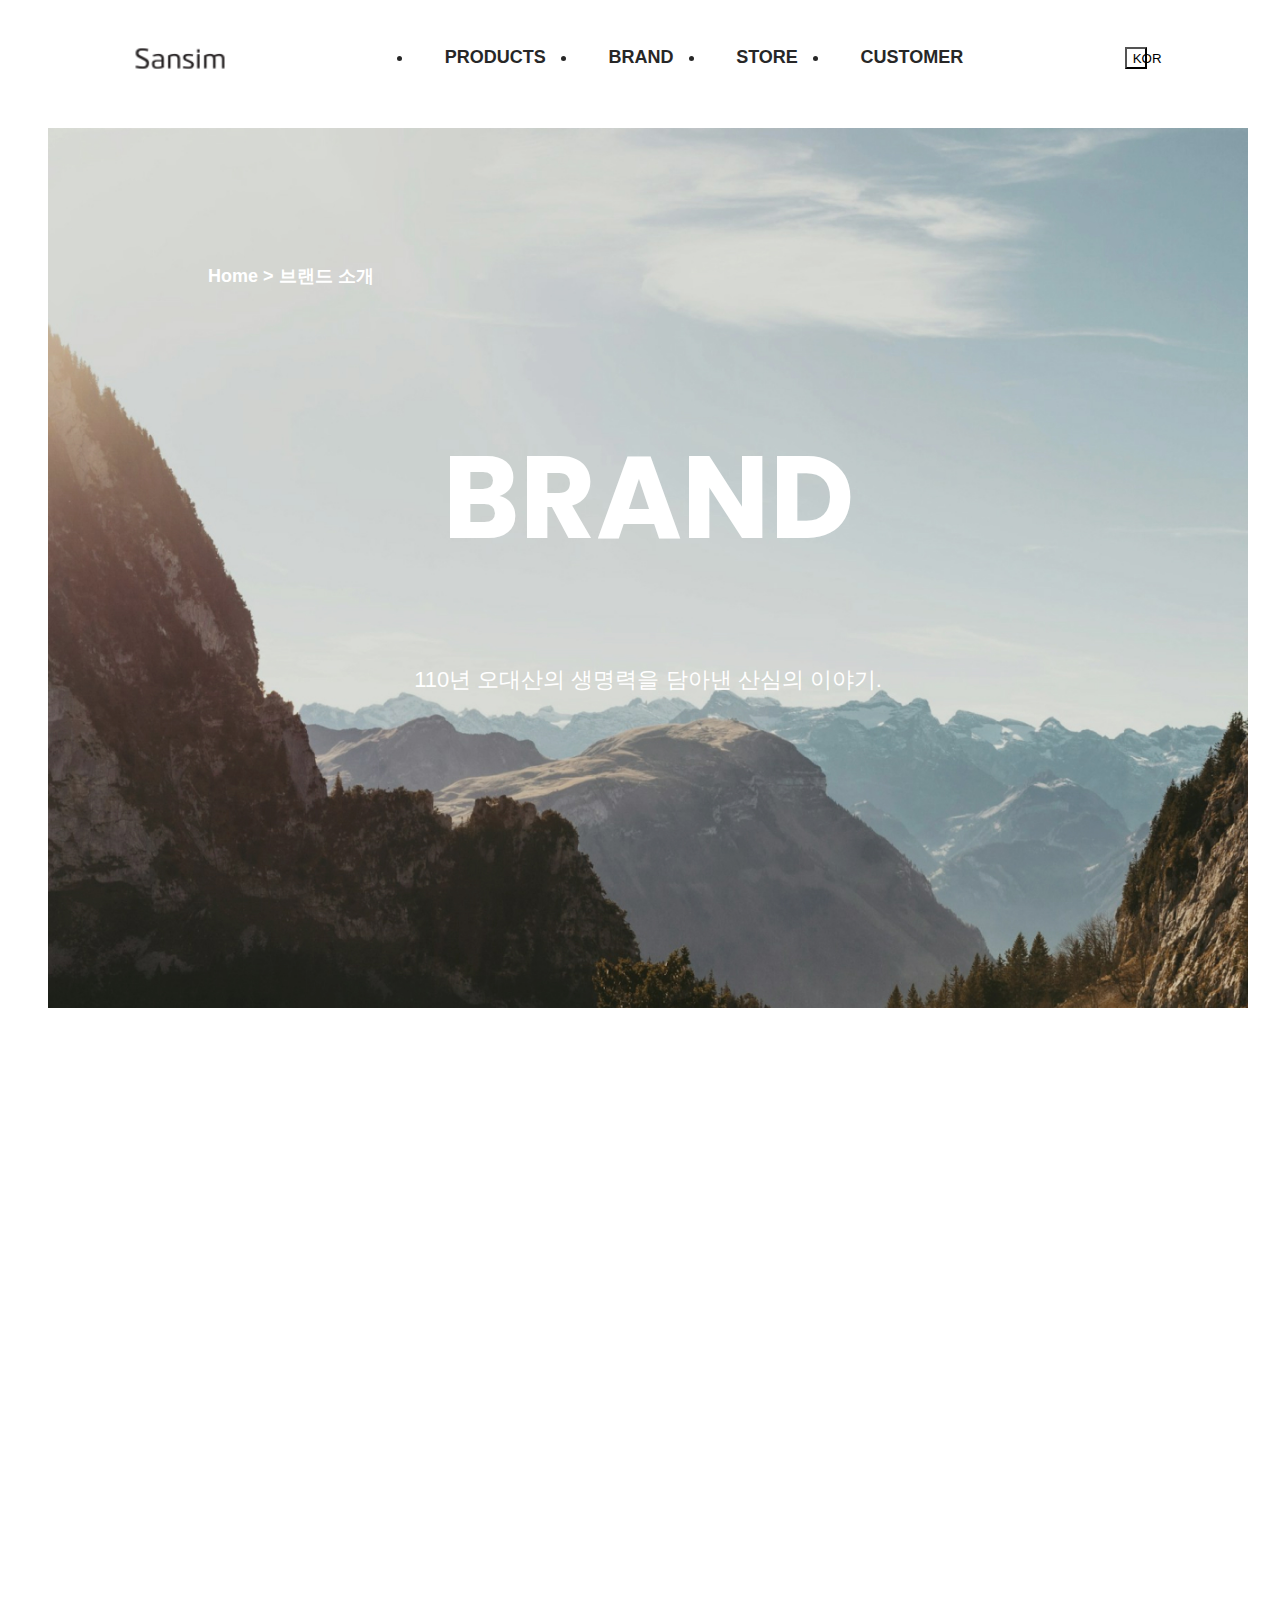
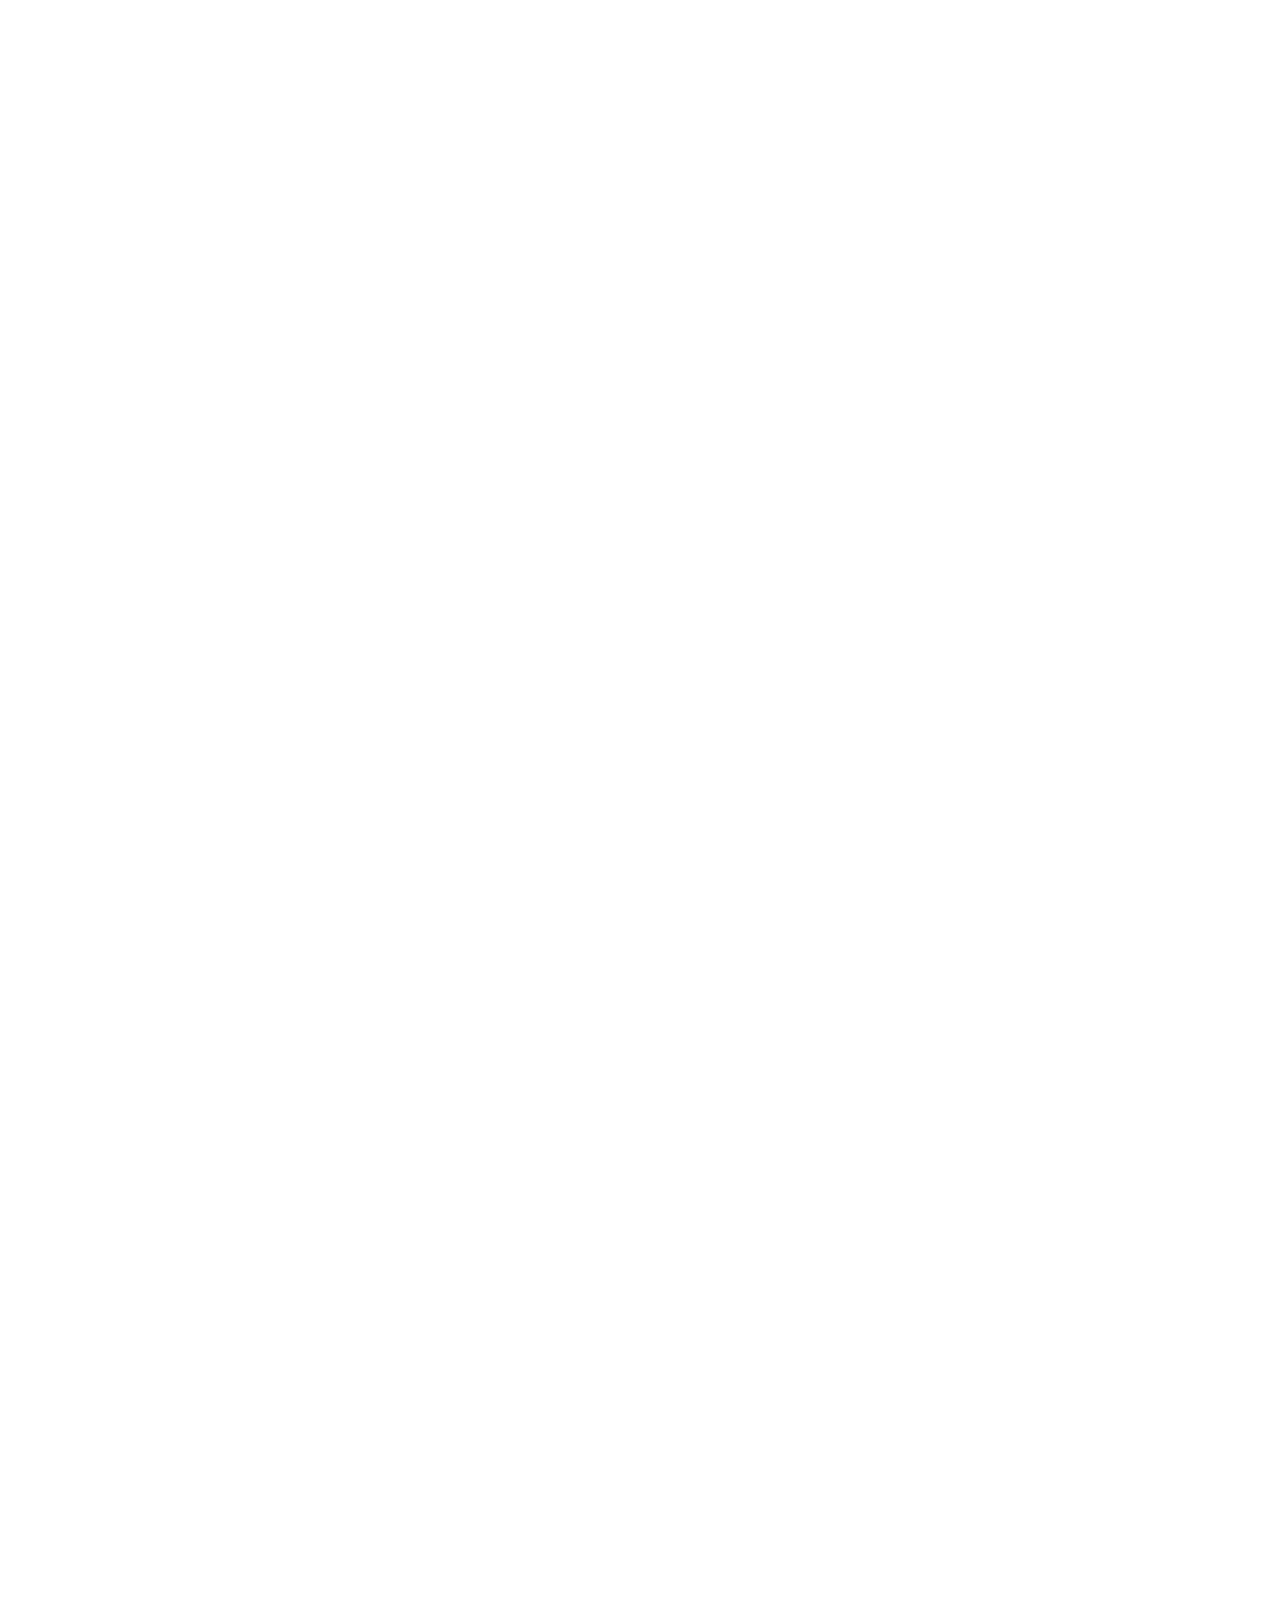
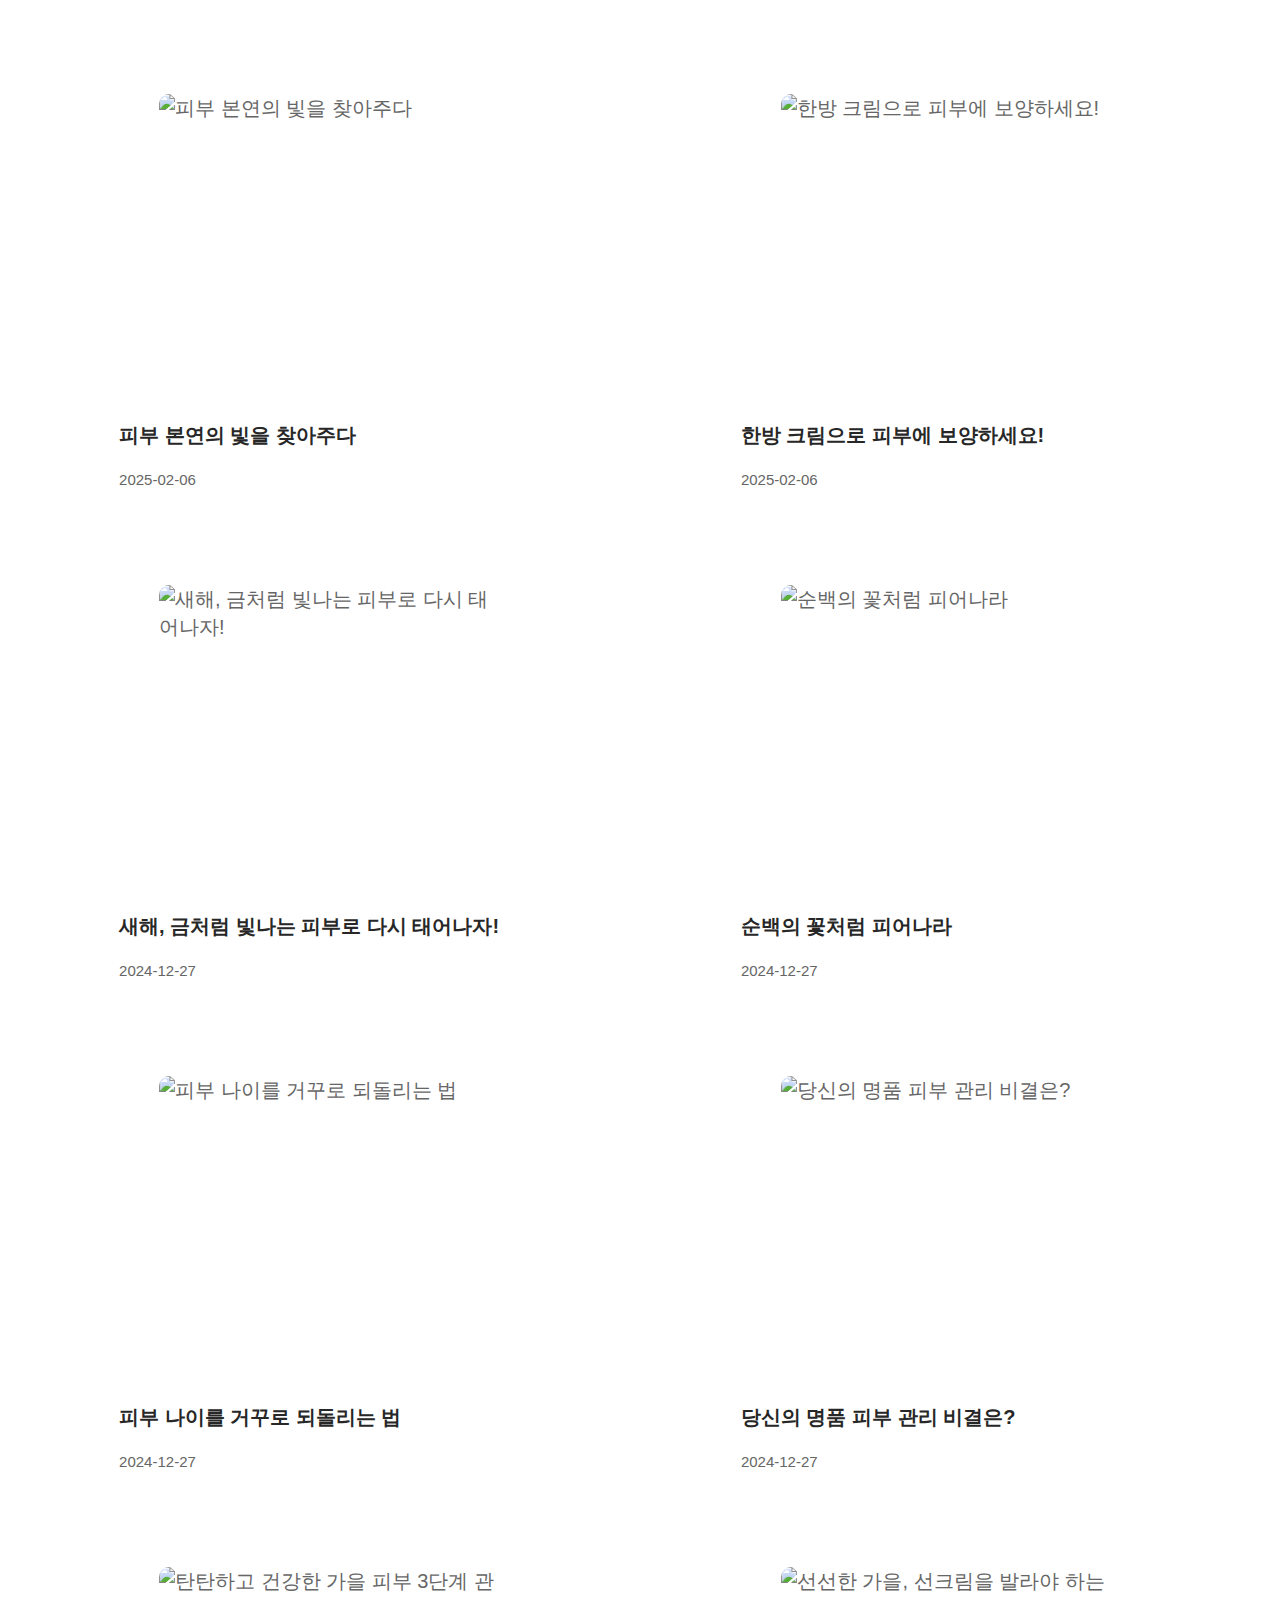
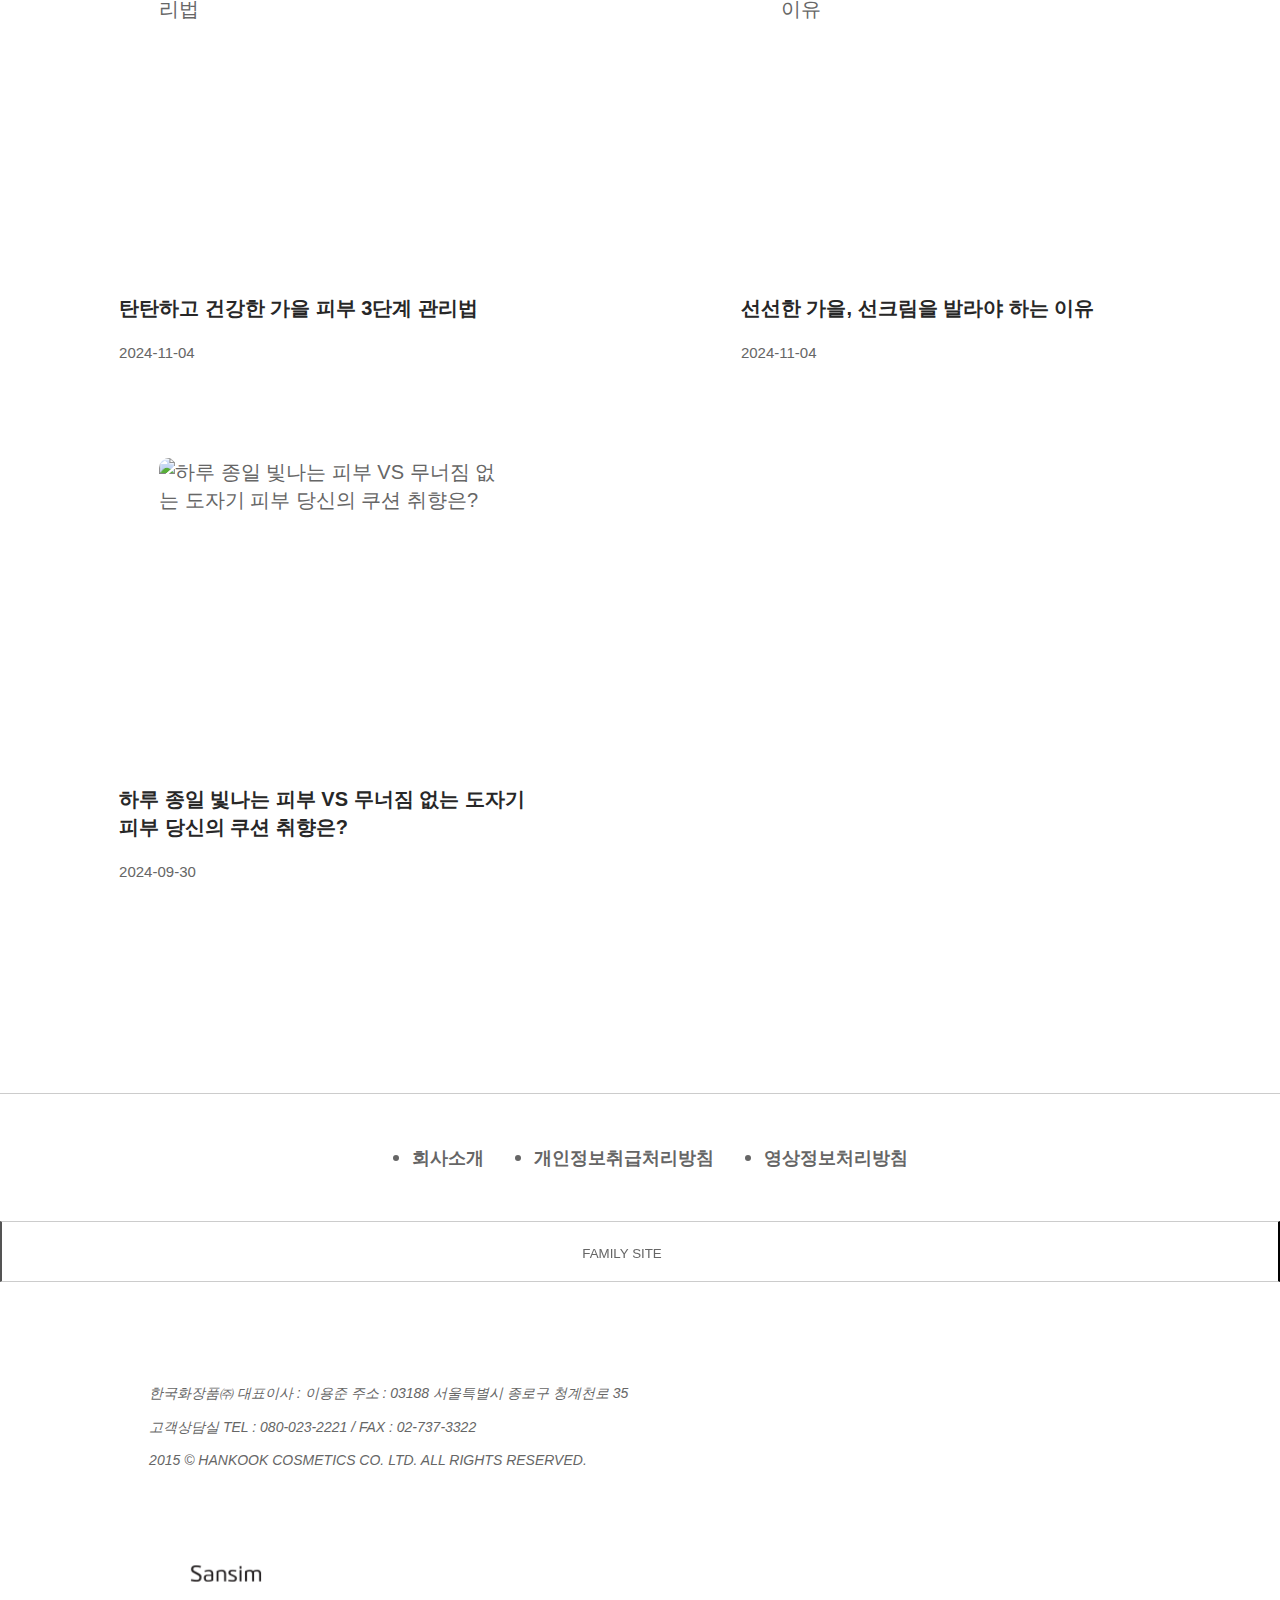
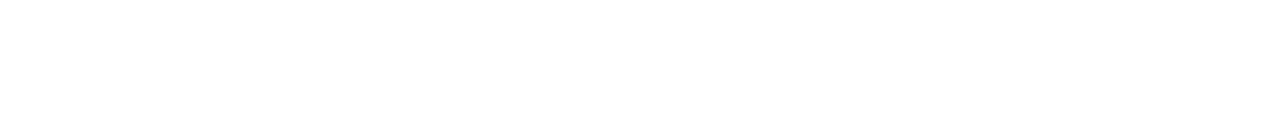
==== brand.html @ d3354b3e "250211오전 / 반응형 작업중" ====
<!DOCTYPE html>
<html lang="ko">
  <head>
    <meta charset="UTF-8" />
    <meta name="viewport" content="width=device-width, initial-scale=1.0" />
    <title>Sansim</title>
    <link rel="icon" href="./img/favicon.png" type="image/png" />

    <!-- 기본 SEO 메타 태그 -->
    <meta
      name="description"
      content="산심 공식 홈페이지 | 자연의 에너지를 담은 산심 화장품. 피부를 위한 강인한 생명력, 고기능성 한방 스킨케어를 경험하세요."
    />
    <meta
      name="keywords"
      content="산심, SANSIM, 산삼 화장품, 한방 화장품, 스킨케어, 안티에이징, 자연유래 성분, 한방 뷰티, 피부 관리, 건강한 피부"
    />
    <link rel="canonical" href="https://dany339.github.io/sansim/" />

    <!-- Open Graph 메타 태그 (SNS 최적화) -->
    <meta property="og:type" content="website" />
    <meta
      property="og:title"
      content="산심 | 산삼의 생명력을 담은 한방 스킨케어"
    />
    <meta
      property="og:description"
      content="자연의 깊은 에너지를 피부에! 산심은 산삼의 강인한 생명력을 담아 건강하고 아름다운 피부를 위한 고기능성 한방 스킨케어를 제공합니다."
    />
    <meta property="og:url" content="https://dany339.github.io/sansim/" />
    <meta
      property="og:image"
      content="https://www.sansim.co.kr/images/main/menu_queensplus_on.gif"
    />

    <!-- Twitter Card 메타 태그 -->
    <meta name="twitter:card" content="summary_large_image" />
    <meta
      name="twitter:title"
      content="산심 | 산삼의 생명력을 담은 한방 스킨케어"
    />
    <meta
      name="twitter:description"
      content="자연의 깊은 에너지를 피부에! 산심은 산삼의 강인한 생명력을 담아 건강하고 아름다운 피부를 위한 고기능성 한방 스킨케어를 제공합니다."
    />
    <meta
      name="twitter:image"
      content="https://www.sansim.co.kr/images/main/menu_queensplus_on.gif"
    />

    <link
      rel="stylesheet"
      href="https://cdn.jsdelivr.net/npm/swiper@11/swiper-bundle.min.css"
    />
    <link rel="stylesheet" href="https://unpkg.com/aos@2.3.1/dist/aos.css" />
    <link rel="stylesheet" href="./css/reset.css" />
    <link rel="stylesheet" href="./css/common.css" />
    <link rel="stylesheet" href="./css/brand.css" />

    <script src="https://unpkg.com/aos@2.3.1/dist/aos.js"></script>
    <script src="https://cdn.jsdelivr.net/npm/swiper@11/swiper-bundle.min.js"></script>
    <script src="https://cdn.jsdelivr.net/npm/gsap@3.12.5/dist/gsap.min.js"></script>
    <script src="https://cdn.jsdelivr.net/npm/gsap@3.12.5/dist/ScrollTrigger.min.js"></script>
    <script src="./js/jquery-3.7.1.min.js"></script>
    <script src="./js/script.js" defer></script>
    <script src="./js/brand.js" defer></script>
  </head>

  <body>
    <header id="header">
      <nav>
        <h1 class="logo">
          <a href="index.html"><i class="hidden">Sansim</i></a>
        </h1>
        <ul class="gnb">
          <li>
            <a href="products.html">PRODUCTS</a>
            <ul class="submenu">
              <li><a href="products.html#products">PRODUCTS</a></li>
            </ul>
          </li>
          <li>
            <a href="brand.html">BRAND</a>
            <ul class="submenu">
              <li><a href="brand.html#tip">BRAND</a></li>
              <li><a href="brand.html#event">BEAUTY TALK</a></li>
            </ul>
          </li>
          <li>
            <a href="store.html">STORE</a>
            <ul class="submenu">
              <li><a href="store.html#map">STORE</a></li>
            </ul>
          </li>
          <li>
            <a href="notice.html">CUSTOMER</a>
            <ul class="submenu">
              <li><a href="notice.html#notice">FAQ</a></li>
            </ul>
          </li>
        </ul>
        <div class="util-menu">
          <button class="util-con btn-mode">KOR</button>
          <a href="brandstory.html" class="util-con btn-menu"
            ><i class="hidden">메뉴</i
            ><span class="menu-bar"
              ><span class="bar1"></span><span class="bar2"></span
              ><span class="bar3"></span></span
          ></a>
        </div>
      </nav>
    </header>

    <main id="main">
      <!-- s: visual -->
      <section class="visual">
        <div class="inner">
          <strong class="bread">Home > 브랜드 소개</strong>
          <div class="visual-title">
            <h2>BRAND</h2>
            <p>110년 오대산의 생명력을 담아낸 산심의 이야기.</p>
          </div>
        </div>
        <figure class="visual-pic">
          <img src="./img/visual-pic2.jpg" alt="" />
        </figure>
      </section>
      <!-- //e: visual -->

      <!-- s: tip -->
      <section class="tip" id="tip">
        <!-- .inner>(.sec-title>strong+h3)+ul.tip-list>li*4>strong+p -->
        <div class="inner">
          <div class="sec-title" data-aos="fade-down" data-aos-delay="600">
            <strong>BRAND</strong>
            <h3>산심을 소개합니다</h3>
          </div>
          <ul class="tip-list">
            <li data-aos="fade-up" data-aos-delay="650">
              <strong>금단의 미 ‘산삼’</strong>
              <p>
                산삼을 예부터 신비로운 영초였습니다. 이 신비의 풀은 모든 생명의
                염원이자 갈망이었습니다.
              </p>
            </li>
            <li data-aos="fade-up" data-aos-delay="750">
              <strong>자연의 아름다움</strong>
              <p>
                110년 천종산삼에는 피로에 지친 여성들의 피부를 청량하게 채워줄
                특별한 힘이 깃들어 있습니다.
              </p>
            </li>
            <li data-aos="fade-up" data-aos-delay="850">
              <strong>110년 오대산 생명력</strong>
              <p>
                국내 최초로 산삼배양근 추출물을 개발, 국제 특허와 코스메틱과학의
                혁신을 불러일으켰습니다.
              </p>
            </li>
            <li data-aos="fade-up" data-aos-delay="900">
              <strong>자연을 전하다</strong>
              <p>
                자연의 생명력을 추구하는 산심은 110년간 쌓인 오대산의 정수를
                그대로 담아 당신에게 전합니다.
              </p>
            </li>
          </ul>
        </div>
      </section>
      <!-- //e: tip -->

      <!-- s: sns -->
      <section class="sns" id="event">
        <!-- .inner>(.sec-title>strong+h3)+.sns-wrap>(.sns-tab-con>ul.sns-tab>li*3)+.sns-seach+.sns-info>.sns-slider-wrap>.sns-slider.swiper>.swiper-wrapper>.swiper-slide.sns-item>figure+.sns-txt>p+p -->
        <div class="inner">
          <div class="sec-title" data-aos="fade-down">
            <strong>EVENT</strong>
            <h3>다양한 이벤트에 참여해보세요!</h3>
          </div>
          <div class="sns-wrap">
            <div class="sns-list-wrap">
              <div class="sns-list"></div>
              <div class="sns-list">
                <div class="sns-item">
                  <figure>
                    <img
                      src="https://www.sansim.co.kr/upload/beauty/20250206162127227_368x314-2.jpg"
                      alt="피부 본연의 빛을 찾아주다"
                    />
                  </figure>
                  <div class="sns-txt">
                    <p>피부 본연의 빛을 찾아주다</p>
                    <p>2025-02-06</p>
                  </div>
                </div>
                <div class="sns-item">
                  <figure>
                    <img
                      src="https://www.sansim.co.kr/upload/beauty/20250206161646910_368x314-1.jpg"
                      alt="한방 크림으로 피부에 보양하세요!"
                    />
                  </figure>
                  <div class="sns-txt">
                    <p>한방 크림으로 피부에 보양하세요!</p>
                    <p>2025-02-06</p>
                  </div>
                </div>
                <div class="sns-item">
                  <figure>
                    <img
                      src="https://www.sansim.co.kr/upload/beauty/20241227163558125_368x314-2.jpg"
                      alt="새해, 금처럼 빛나는 피부로 다시 태어나자!"
                    />
                  </figure>
                  <div class="sns-txt">
                    <p>새해, 금처럼 빛나는 피부로 다시 태어나자!</p>
                    <p>2024-12-27</p>
                  </div>
                </div>
                <div class="sns-item">
                  <figure>
                    <img
                      src="https://www.sansim.co.kr/upload/beauty/20241227163515705_368x314-1.jpg"
                      alt="순백의 꽃처럼 피어나라"
                    />
                  </figure>
                  <div class="sns-txt">
                    <p>순백의 꽃처럼 피어나라</p>
                    <p>2024-12-27</p>
                  </div>
                </div>
                <div class="sns-item">
                  <figure>
                    <img
                      src="https://www.sansim.co.kr/upload/beauty/20241227162626997_368x314-2.jpg"
                      alt="피부 나이를 거꾸로 되돌리는 법"
                    />
                  </figure>
                  <div class="sns-txt">
                    <p>피부 나이를 거꾸로 되돌리는 법</p>
                    <p>2024-12-27</p>
                  </div>
                </div>
                <div class="sns-item">
                  <figure>
                    <img
                      src="https://www.sansim.co.kr/upload/beauty/20241227162548968_368x314-1.jpg"
                      alt="당신의 명품 피부 관리 비결은?"
                    />
                  </figure>
                  <div class="sns-txt">
                    <p>당신의 명품 피부 관리 비결은?</p>
                    <p>2024-12-27</p>
                  </div>
                </div>
                <div class="sns-item">
                  <figure>
                    <img
                      src="https://www.sansim.co.kr/upload/beauty/20241104120403296_368x314-1.jpg"
                      alt="탄탄하고 건강한 가을 피부 3단계 관리법"
                    />
                  </figure>
                  <div class="sns-txt">
                    <p>탄탄하고 건강한 가을 피부 3단계 관리법</p>
                    <p>2024-11-04</p>
                  </div>
                </div>
                <div class="sns-item">
                  <figure>
                    <img
                      src="https://www.sansim.co.kr/upload/beauty/20241104120458065_368x314-2.jpg"
                      alt="선선한 가을, 선크림을 발라야 하는 이유"
                    />
                  </figure>
                  <div class="sns-txt">
                    <p>선선한 가을, 선크림을 발라야 하는 이유</p>
                    <p>2024-11-04</p>
                  </div>
                </div>
                <div class="sns-item">
                  <figure>
                    <img
                      src="https://www.sansim.co.kr/upload/beauty/20240930143533883_368x314-2.jpg"
                      alt="하루 종일 빛나는 피부 VS 무너짐 없는 도자기 피부 당신의 쿠션 취향은?"
                    />
                  </figure>
                  <div class="sns-txt">
                    <p>
                      하루 종일 빛나는 피부 VS 무너짐 없는 도자기 피부 당신의
                      쿠션 취향은?
                    </p>
                    <p>2024-09-30</p>
                  </div>
                </div>
              </div>

              <div class="pagination" data-aos="fade-up">
                <a href="" class="prev"><i class="hidden">이전</i></a>
                <a href="" class="on">1</a>
                <a href="" class="next"><i class="hidden">다음</i></a>
              </div>
            </div>
          </div>
        </div>
      </section>
      <!-- //e: sns -->
    </main>

    <footer id="footer">
      <!-- .inner>(.foot-list>(ul.foot-info>li*3>a)+fieldset>legend+select>option*5)+.foot-con -->
      <div class="inner">
        <div class="foot-list">
          <ul class="foot-info">
            <li>
              <a href="https://www.apgroup.com/int/ko/">회사소개</a>
            </li>
            <li>
              <a
                href="https://www.amoremall.com/kr/ko/beautypoint/app/footer/privacy.do"
                >개인정보취급처리방침</a
              >
            </li>
            <li>
              <a
                href="http://www.apgroup.com/int/ko/misc/terms/cctv-policies-and-procedures.html"
                >영상정보처리방침</a
              >
            </li>
          </ul>

          <div class="family">
            <button type="button" class="btn-family">FAMILY SITE</button>
            <ul class="family-list">
              <li><a href="#">한국화장품</a></li>
              <li><a href="#">효움</a></li>
              <li><a href="#">시크릿네이처</a></li>
              <li><a href="#">한국화장품제조</a></li>
              <li><a href="#">글로벌 에코 더샘</a></li>
            </ul>
          </div>
        </div>

        <div class="foot-con">
          <address>
            <p>
              한국화장품㈜ 대표이사 : 이용준 주소 : 03188 서울특별시 종로구
              청계천로 35
            </p>
            <p>고객상담실 TEL : 080-023-2221 / FAX : 02-737-3322</p>
            <p>2015 &copy; HANKOOK COSMETICS CO. LTD. ALL RIGHTS RESERVED.</p>
          </address>
          <div class="accredit">
            <figure>
              <img src="./img/logo.svg" alt="Sansim" />
            </figure>
          </div>
        </div>
      </div>
    </footer>

    <a href="#top" class="btn-top"><i class="hidden">TOP</i></a>
  </body>
</html>
---- css/common.css ----
@charset 'utf-8';
@import url("https://cdn.jsdelivr.net/gh/orioncactus/pretendard@v1.3.9/dist/web/static/pretendard.min.css");
@import url("https://fonts.googleapis.com/css2?family=Poppins:ital,wght@0,100;0,200;0,300;0,400;0,500;0,600;0,700;0,800;0,900;1,100;1,200;1,300;1,400;1,500;1,600;1,700;1,800;1,900&display=swap");

:root {
  font-size: 62.5%;
  --main-color: #513934;
  --main-color80: rgba(81, 57, 52, 0.8);
  --main-color70: rgba(81, 57, 52, 0.7);
  --main-color60: rgba(81, 57, 52, 0.6);
  --main-color40: rgba(81, 57, 52, 0.4);
  --main-color15: rgba(81, 57, 52, 0.15);
  --main-color10: rgba(81, 57, 52, 0.1);
  --title-color: #272727;
  --text-color: #666666;
  --white100: rgba(255, 255, 255, 1);
  --white70: rgba(255, 255, 255, 0.7);
  --white50: rgba(255, 255, 255, 0.5);
  --white40: rgba(255, 255, 255, 0.4);
  --white10: rgba(255, 255, 255, 0.1);
  --black50: rgba(0, 0, 0, 0.5);
  --black40: rgba(0, 0, 0, 0.4);
  --black20: rgba(0, 0, 0, 0.2);
  --black10: rgba(0, 0, 0, 0.1);
}

::selection {
  background: var(--main-color);
  color: var(--white100);
}

.inner {
  width: 132rem;
  width: 68.75%;
  margin: 0 auto;
  /* background: #ff5; */
}

.hidden {
  position: absolute;
  margin: -1px;
  width: 1px;
  height: 1px;
  overflow: hidden;
  clip: rect(0, 0, 0, 0);
}

a {
  text-decoration: none;
  color: inherit;
  font-size: 1.8rem;
  font-weight: 700;
  color: var(--main-color);
}

a:hover {
  text-decoration: none;
  color: var(--main-color);
}

img {
  width: 100%;
  height: 100%;
  object-fit: cover;
  transition: 0.4s;
}

iframe {
  width: 100%;
  height: 100%;
}

body {
  font: 2.2rem/1.4 "Pretendard", sans-serif;
  font-size: clamp(2rem, 1.1458vw, 2.2rem);
  color: var(--text-color);
  overflow-x: hidden;
}

.btn-more {
  display: flex;
  justify-content: center;
  align-items: center;
  width: 23.2rem;
  height: 5.5rem;
  border: 2px solid var(--main-color);
  border-radius: 5px;
  position: relative;
  z-index: 1;
  overflow: hidden;
  transition: 0.3s;
}

.btn-more:hover {
  color: var(--white100);
}

.btn-more::after {
  content: "";
  display: block;
  width: 2.4rem;
  aspect-ratio: 1/1;
  background: url(../img/arrow-m-right.png) no-repeat 50%;
  margin-left: 1rem;
  transition: 0.3s;
}

.btn-more:hover::after {
  content: "";
  background-image: url(../img/arrow-w-right.png);
}

.btn-more-item {
  content: "";
  position: absolute;
  width: 25%;
  height: 100%;
  background: var(--main-color);
  border-radius: 100%;
  z-index: -1;
  top: 100%;
  transition: 0.35s;
}

.btn-more-con .btn-more-item:nth-child(1) {
  left: 0;
  transition-delay: 0s;
}
.btn-more-con .btn-more-item:nth-child(2) {
  left: 25%;
  transition-delay: 0.04s;
}
.btn-more-con .btn-more-item:nth-child(3) {
  left: 50%;
  transition-delay: 0.12s;
}
.btn-more-con .btn-more-item:nth-child(4) {
  left: 75%;
  transition-delay: 0.2s;
}
.btn-more:hover .btn-more-con .btn-more-item:nth-child(1) {
  transform: scale(3.2);
}
.btn-more:hover .btn-more-con .btn-more-item:nth-child(2) {
  transform: scale(3.2);
}
.btn-more:hover .btn-more-con .btn-more-item:nth-child(3) {
  transform: scale(3.2);
}
.btn-more:hover .btn-more-con .btn-more-item:nth-child(4) {
  transform: scale(3.2);
}

.view-more {
  display: flex;
  justify-content: flex-end;
}

.view-more::after {
  content: "";
  display: inline-block;
  width: 2.4rem;
  height: 2.4rem;
  background: url(../img/arrow-m-right.png) no-repeat 50% 50%;
  margin-left: 1rem;
}

.btn-talk {
  position: fixed;
  bottom: 28.5rem;
  right: 5.7292vw;
  width: 5.4rem;
  aspect-ratio: 1/1;
  background: var(--main-color) url(../img/ico-talk.svg) no-repeat 50% / 50%;
  border-radius: 50%;
  box-shadow: 1px 10px 10px rgba(0, 0, 0, 0.25);

  opacity: 0;
  transition: 0.4s ease;
}

.btn-top {
  position: fixed;
  bottom: 20.7rem;
  right: 5.7292vw;
  width: 5.4rem;
  aspect-ratio: 1/1;
  background: var(--main-color) url(../img/ico-top.svg) no-repeat 50% / 50%;
  border-radius: 50%;
  box-shadow: 1px 10px 10px rgba(0, 0, 0, 0.25);

  opacity: 0;
  transition: 0.4s ease;
  z-index: 1;
}

.btn-talk.active {
  opacity: 1;
  bottom: 30.5rem;
}
.btn-top.active {
  opacity: 1;
  bottom: 22.7rem;
}

.menu-con-slider {
  cursor: none;
}

.cursor {
  position: fixed;
  pointer-events: none;
  transition: opacity 0.2s;
  top: -10rem;
  left: -10rem;
  width: 10rem;
  aspect-ratio: 1/1;
  background: url(../img/cursor.svg) no-repeat 0 0;

  pointer-events: none;
  user-select: none;

  z-index: 2;
}

header::after {
  content: "";
  position: absolute;
  top: -33.4rem;
  left: 0;
  width: 100%;
  height: 33.4rem;
  background: #fff;
  transition: 0.3s;
  z-index: 2;
}

header.active::after {
  top: 0;
}

nav {
  max-width: 192rem;
  height: 10rem;
  display: flex;
  justify-content: space-between;
  align-items: center;
  margin: 0 9.791666666666667vw;
  position: relative;
  z-index: 10;
}

.logo a {
  display: block;
  width: 11rem;
  height: 2.5rem;
  background: url(../img/logo.svg) no-repeat 0 0 / contain;
}

.gnb {
  display: flex;
  font-weight: 700;
  font-size: clamp(1.5rem, 0.99vw, 1.9rem);
  color: var(--title-color);
}

.gnb > li {
  position: relative;
}

.gnb > li a {
  display: block;
  /* padding: 0.6rem 4.7rem; */
  padding: 0.6rem 2.4479vw;
  color: var(--title-color);
}

.gnb > li::after {
  content: "";
  display: block;
  position: absolute;
  width: 0%;
  height: 0.3rem;
  background: var(--main-color);
  opacity: 0;
  top: 100%;
  left: 50%;
  transform: translate(-50%, -50%);
  transform-origin: center;
  transition: 0.4s;
}

.gnb > li:hover::after {
  width: 70%;
  opacity: 1;
  transition: 0.4s;
}

.submenu {
  position: absolute;
  left: 0;
  width: 100%;

  /* jQuery로 동작을 만들기 위한 준비 */
  display: none;
  padding-top: 3.3rem;
}

.submenu li a {
  font-size: clamp(1.6rem, 0.99vw, 1.8rem);
  font-weight: 500;
  word-break: keep-all;
  display: block;
  /* border: 1px solid #000; */
  padding: 1.2rem;
  text-align: center;
  /* background: #fff; */
  color: var(--text-color);
}

.util-menu {
  display: flex;
  flex-direction: row;
  gap: 2rem;
}

.util-con {
  display: block;
  width: 2.2rem;
  height: 2.2rem;
  background: no-repeat 50% / cover;
}

.btn-language {
  background: var(--white100);
}

.btn-menu {
  width: 5rem;
  aspect-ratio: 1/1;
  background: var(--white100);
  display: none;
}

.menu-bar span {
  display: block;
  background: var(--main-color);
  margin: auto;
  width: 3rem;
  height: 0.3rem;
  transition: 0.25s;
}

.menu-bar .bar2 {
  margin-top: 1rem;
}
.menu-bar .bar3 {
  margin-top: 1rem;
}

.btn-menu:hover .bar1 {
  /* transform: rotate(90deg) translateX(1.5rem); */
  transform: translateY(1.3rem);
}
.btn-menu:hover .bar2 {
  transform: rotate(90deg);
}
.btn-menu:hover .bar3 {
  transform: translateY(-1.3rem);
}

/* footer */

.foot-list {
  display: flex;
  justify-content: space-between;
  padding: 3rem 0;
  position: relative;
  background: var(--white100);
}

.foot-list::before {
  content: "";
  position: absolute;
  transform: translateX(-16%);
  top: 0;
  width: 100vw;
  height: 1px;
  background: var(--black20);
}

.foot-list::after {
  content: "";
  position: absolute;
  transform: translateX(-16%);
  bottom: 0;
  width: 100vw;
  height: 1px;
  background: var(--black20);
}

.foot-info {
  display: flex;
  align-items: center;
  gap: 5rem;
}

.foot-info a {
  font-size: 1.8rem;
  font-weight: 700;
  color: var(--text-color);
}

.family {
  font-size: 1.8rem;
  font-weight: 700;
  color: var(--text-color);
  position: relative;
}

.btn-family {
  color: var(--text-color);
  background-color: initial;
}

.btn-family::after {
  content: "";
  display: inline-block;
  width: 2.6rem;
  aspect-ratio: 1/1;
  background: url(../img/arrow-b-bottom.png) no-repeat 50% 80%;
  margin-left: 1rem;
}

.family-list {
  background: var(--white100);
  border: 2px solid var(--black20);
  width: 18.5rem;
  border-radius: 10px;
  padding: 2rem 3rem;
  margin-top: 4.2rem;
  position: absolute;
  user-select: none;
  pointer-events: none;
  display: none;
  z-index: 1;
}

.family-list li:first-child a {
  margin-top: 0;
}

.family-list li a {
  display: block;
  margin-top: 1.6rem;
  font-size: 1.8rem;
  font-weight: 400;
  color: var(--text-color);
}

.family-list.on {
  user-select: auto;
  pointer-events: auto;
}

.foot-con {
  padding: 7rem 0 9rem 0;
  display: flex;
  justify-content: space-between;
  align-items: center;
}

.foot-con address p {
  font-size: clamp(1.4rem, 0.93vw, 1.8rem);
  color: var(--text-color);
  margin-top: 2.2rem;
  word-break: keep-all;
}

.foot-con address p + p {
  margin-top: 1rem;
}

.accredit {
  display: flex;
  gap: 1rem;
}

.accredit figure {
  width: 7.4rem;
  aspect-ratio: 1/1;
}

.accredit figure img {
  object-fit: contain;
  transform: translateY(-25%);
}

.accredit p {
  font-size: clamp(1.2rem, 0.7vw, 1.4rem);
  color: var(--main-color);
}

/* 섹션 타이틀 공용! */

.sec-title {
  font-weight: 700;
  font: 1.5 "Pretendard", sans-serif;
  color: var(--title-color);
}

.sec-title strong {
  font-size: 2rem;
  font-size: clamp(1.8rem, 1.0417vw, 2rem);
  color: var(--main-color);
}

.sec-title h3 {
  font-size: 5.2rem;
  font-size: clamp(3.7rem, 2.7083vw, 5.2rem);
  margin-top: 1rem;
  word-break: keep-all;
}

/* 서브 비쥬얼 타이틀 공용! */
.visual {
  width: 100vw;
  height: 100vh;
  overflow: hidden;
}

.visual-title {
  position: absolute;
  top: 45%;
  left: 50%;
  width: 100%;
  transform: translate(-50%, -50%);
  color: var(--white100);
  text-align: center;
  z-index: 1;
}

.visual-title h2 {
  font: 9.6rem/1.2 "Poppins", sans-serif;
  font-size: clamp(6.5rem, 9.1146vw, 17.5rem);
  font-weight: 700;
}

.visual-title p {
  /* width: 56rem; */
  width: 40%;
  font-size: 3rem;
  font-size: clamp(2.2rem, 1.5625vw, 3rem);
  font-weight: 500;
  margin: 0 auto;
  margin-top: 1rem;
  word-break: keep-all;
}

.visual figure {
  height: 100vh;
  position: relative;
}

.visual {
  position: relative;
}

.bread {
  position: absolute;
  top: 15.6rem;
  /* left: 30rem; */
  left: 15.625vw;
  z-index: 1;
  color: var(--white100);
  font-size: 1.8rem;
}

/* map */

.map-info > li {
  display: flex;
  justify-content: space-between;
  align-items: center;
  padding: 1.7rem 0;
  border-bottom: 1px solid var(--black20);
}

.map-info dl dt {
  font-weight: 700;
  color: var(--title-color);
}

.map-info dl dd {
  font-size: 1.6rem;
  word-break: keep-all;
}

@media (max-width: 1800px) {
  .inner {
    width: 82.4219%;
  }

  .map-wrap {
    flex-direction: column;
  }

  .map-search {
    width: 100%;
  }

  .foot-list::before,
  .foot-list::after {
    transform: translateX(-9%);
  }
}

@media (max-width: 1400px) {
  .gnb figure {
    display: none;
  }

  .gnb.on {
    left: 45.3125vw;
  }

  .main-menu {
    flex-direction: column;
  }

  .btn-close {
    margin: 2rem 48vw 0 0;
  }

  .sub-menu {
    display: none;
  }

  .btn-main {
    left: 18%;
  }
}

@media (max-width: 1360px) {
  .foot-list {
    flex-direction: column;
    align-items: center;
  }

  .btn-family {
    margin-top: 3rem;
    padding: 1rem 0 2rem 0;
    width: 100vw;
    border-top: 1px solid var(--black20);
    border-bottom: 1px solid var(--black20);
  }

  .foot-list::before {
    width: 122vw;
  }

  .foot-list::after {
    display: none;
  }

  .foot-con {
    flex-direction: column;
    align-items: flex-start;
    padding: 5rem 3rem 7rem 3rem;
  }

  .accredit {
    margin-top: 5rem;
  }

  .family-list {
    width: 100%;
    margin: 0;
    text-align: center;
    border-radius: 0;
    border: 0 solid #000;
    border-bottom: 1px solid var(--black20);
  }
}

@media (max-width: 1000px) {
  .inner {
    width: 95%;
  }

  #header {
    flex-direction: row;
    width: 100vw;
    height: 10rem;
    padding: 0 3rem;
    max-width: 100vw; /* 추가된 속성 */
    background: transparent;
  }

  nav {
    margin: 0 2rem;
  }

  .logo a {
    background-image: url(../img/logo.svg);
    transform: rotate(0deg);
  }

  .sns-list {
    display: none;
  }

  .gnb {
    display: none;
  }

  .btn-menu {
    display: block;
  }

  .visual-title p {
    width: 80%;
  }

  .foot-list {
    flex-direction: column;
    align-items: center;
  }

  .btn-family {
    margin-top: 3rem;
    padding: 1rem 0 2rem 0;
    width: 100vw;
    border-top: 1px solid var(--black20);
    border-bottom: 1px solid var(--black20);
  }

  .foot-list::before {
    width: 122vw;
  }

  .foot-list::after {
    display: none;
  }

  .foot-con {
    flex-direction: column;
    align-items: flex-start;
    padding: 5rem 3rem 7rem 3rem;
  }

  .accredit {
    margin-top: 5rem;
  }

  .family-list {
    width: 100%;
    margin: 0;
    text-align: center;
    border-radius: 0;
    border: 0 solid #000;
    border-bottom: 1px solid var(--black20);
  }
}

@media (max-width: 780px) {
  .gnb.on {
    left: 0;
    justify-content: flex-end;
  }

  .btn-close {
    margin: 2rem 2rem 0 0;
  }

  .btn-main {
    left: 50%;
    transform: translateX(-50%);
  }

  .foot-info {
    flex-direction: column;
    gap: 1.5rem;
  }
}
---- css/brand.css ----
@charset 'utf-8';

.tip {
  margin-bottom: 17.5rem;
}

.tip .sec-title {
  margin-top: 10.4167vw;
}

.tip-list {
  margin-top: 7.5758%;
  display: flex;
  justify-content: space-between;
  gap: 2rem;
}

.tip-list li {
  /* border: 1px solid #000; */
  width: 31.5rem;
  aspect-ratio: 1/1.6825;
  padding: 3rem;
  word-break: keep-all;
  border-radius: 10px;
  overflow: hidden;
  background: no-repeat 50% / cover;
  position: relative;
  text-align: center;
}

.tip-list li:hover {
  justify-content: center;
}

.tip-list li:nth-child(1) {
  background-image: url(https://www.sansim.co.kr/img/brand/brandstory_visu1.jpg);
}
.tip-list li:nth-child(2) {
  background-image: url(https://www.sansim.co.kr/img/brand/brandstory_visu2.jpg);
}
.tip-list li:nth-child(3) {
  background-image: url(https://www.sansim.co.kr/img/brand/brandstory_visu3.jpg);
}
.tip-list li:nth-child(4) {
  background-image: url(https://www.sansim.co.kr/img/brand/brandstory_visu4.jpg);
}

.tip-list li::after {
  content: "";
  transition: 0.7s;
  position: absolute;
  bottom: 0;
  left: 0;
  width: 100%;
  height: 100%;
  background: linear-gradient(
    to bottom,
    rgba(81, 57, 52, 0),
    rgba(81, 57, 52, 0),
    rgba(81, 57, 52, 0.7)
  );
}

.tip-list li:hover::after {
  content: "";
  height: 100%;
  background: var(--main-color70);
}

.tip-list li strong {
  /* font-size: 2.8rem; */
  font-size: clamp(2.4rem, 8.8888%, 2.8rem);
  font-weight: 700;
  color: var(--white100);
  position: relative;
  z-index: 1;
  top: 90%;
  transition: 0.4s;
}

.tip-list li p {
  margin-top: 2rem;
  color: var(--white70);
  position: relative;
  z-index: 1;
  top: 120%;
}

.tip-list li:hover strong {
  /* font-size: 3rem; */
  font-size: clamp(2.6rem, 9%, 3rem);
  top: 30%;
}

.tip-list li:hover p {
  top: 30%;
  transition: 0.6s;
}

.sns .sec-title {
  margin-top: 9.375vw;
}

.sns .sns-list {
  margin-top: 2rem;
  display: flex;
  flex-direction: row;
  flex-wrap: wrap;
  justify-content: space-between;
  gap: 2rem;
}

.sns-item {
  width: 42rem;
  margin-top: 3.125vw;
}

.sns-item figure {
  height: 30.7rem;
  border-radius: 10px;
  overflow: hidden;
}

.sns-item:hover figure img {
  transform: scale(110%);
}

.sns-txt p {
  margin-top: 1.0417vw;
  font-weight: 700;
  color: var(--title-color);
}

.sns-txt p + p {
  font-weight: 400;
  font-size: 1.5rem;
  color: var(--text-color);
  margin-top: 0.5rem;
}

.pagination {
  margin: 5.7292vw 0 6.25vw 0;
  display: flex;
  justify-content: center;
  gap: 1rem;
}

.pagination a {
  width: 4rem;
  aspect-ratio: 1/1;
  border: 1px solid var(--black20);
  color: var(--black20);
  display: flex;
  justify-content: center;
  align-items: center;
}

.pagination a.on {
  background: var(--main-color);
  color: var(--white100);
}

.pagination .prev,
.pagination .next {
  display: block;
  width: 2.4rem;
  aspect-ratio: 1/1;
  background: no-repeat 50%;
  border: none;
}

.pagination .prev {
  background-image: url(../img/arrow-b-left.png);
}
.pagination .next {
  background-image: url(../img/arrow-b-right.png);
}

@media (max-width: 1320px) {
  .tip .sec-title {
    margin-top: 10rem;
  }

  .tip-list {
    flex-direction: column;
  }

  .tip-list li {
    width: 100%;
    aspect-ratio: 1/0.3333;
  }

  .tip-list li strong {
    top: 80%;
  }

  .tip-list li p {
    margin-top: 2%;
  }
}

@media (max-width: 1200px) {
  .sns-tab li {
    width: 10rem;
  }

  .app-txt {
    width: 50vw;
  }
}

@media (max-width: 640px) {
  .tip-list li {
    width: 100%;
    aspect-ratio: 1/0.5;
  }

  .tip-list li:hover strong {
    top: 8vw;
  }

  .tip-list li:hover p {
    top: 8vw;
  }
}
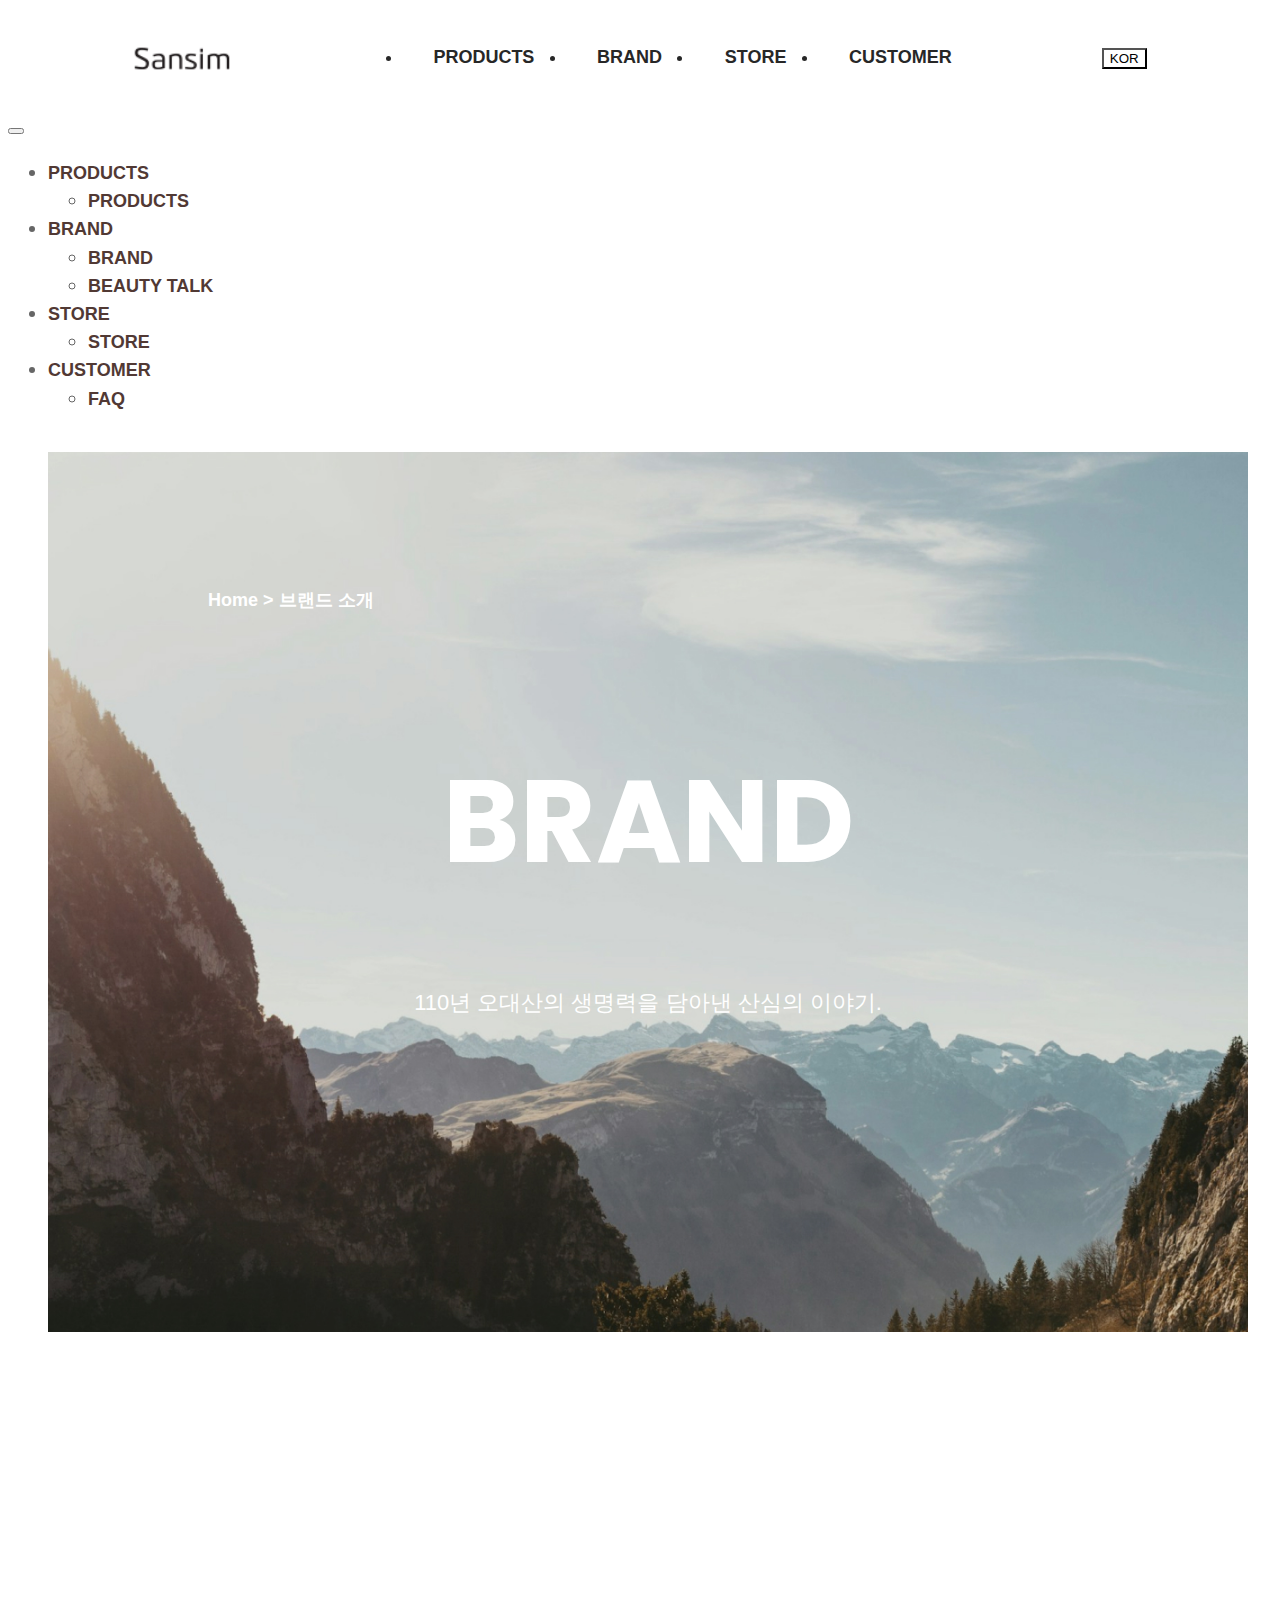
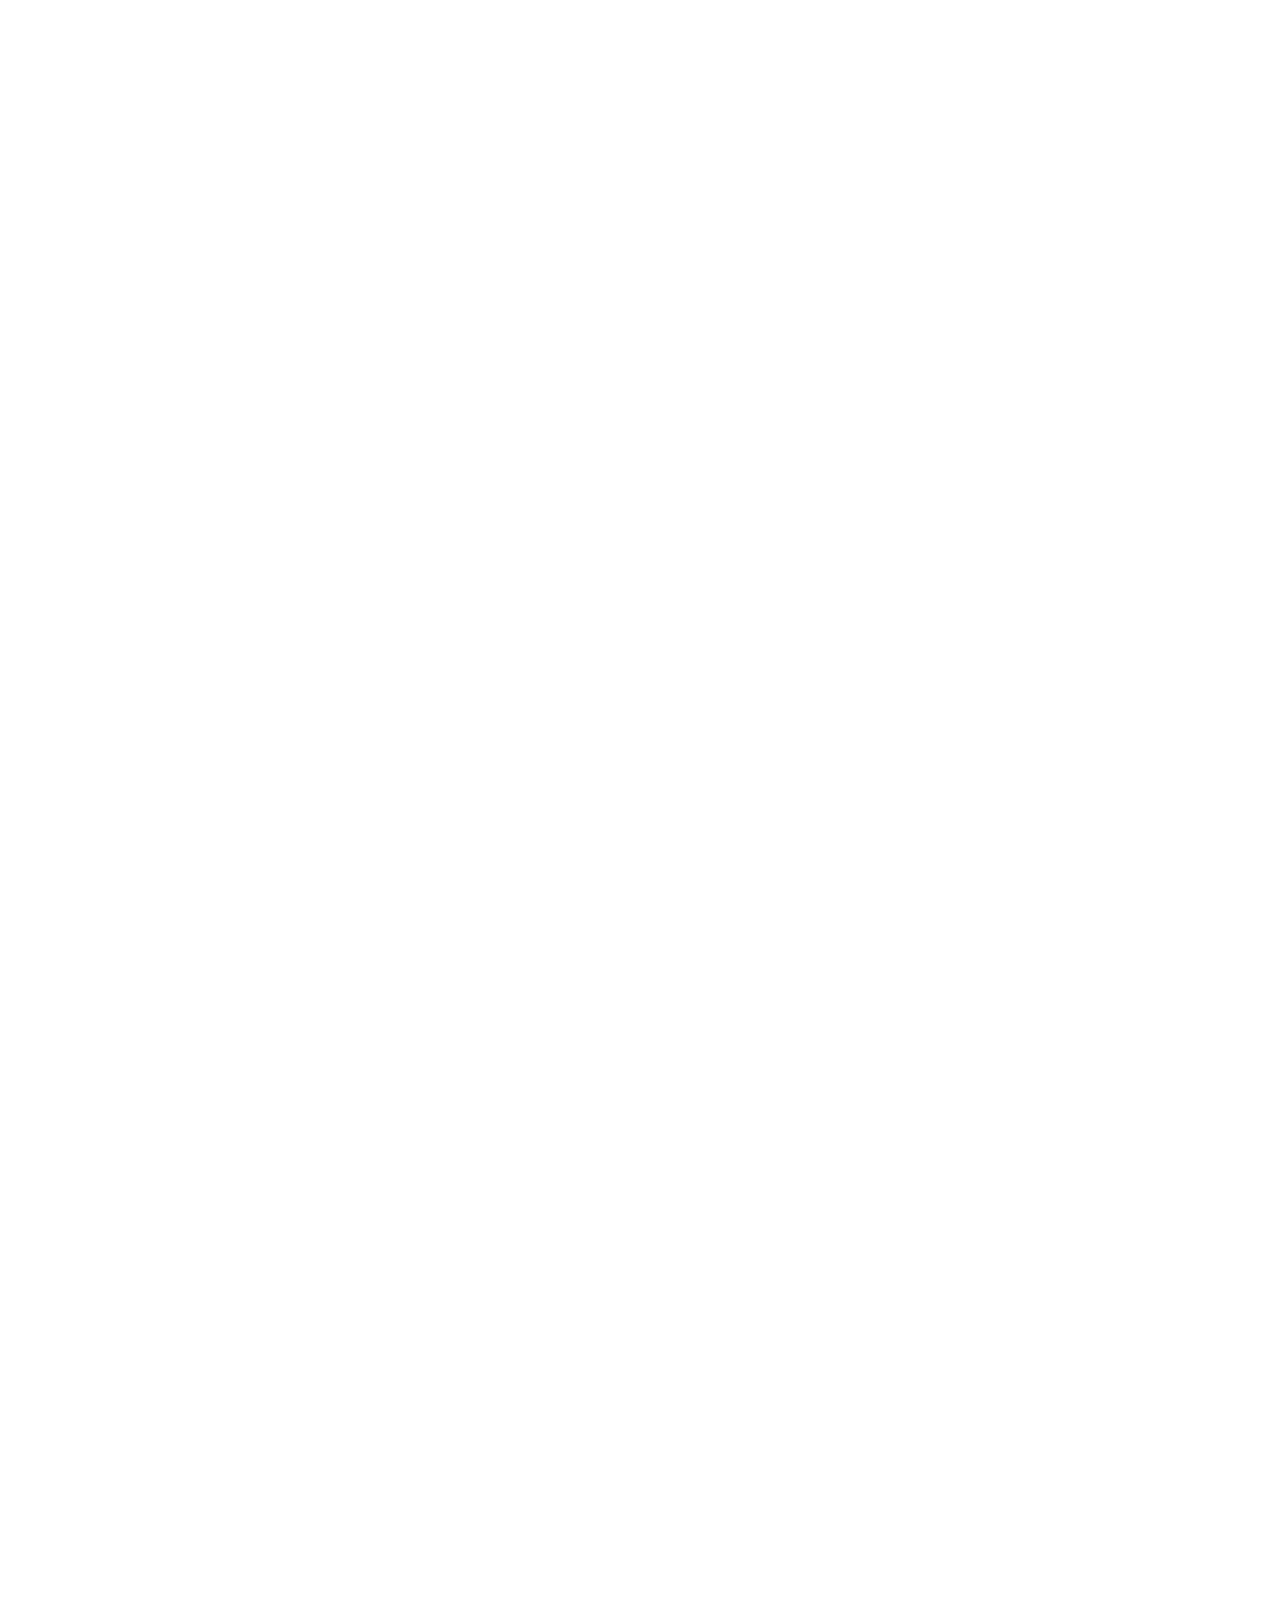
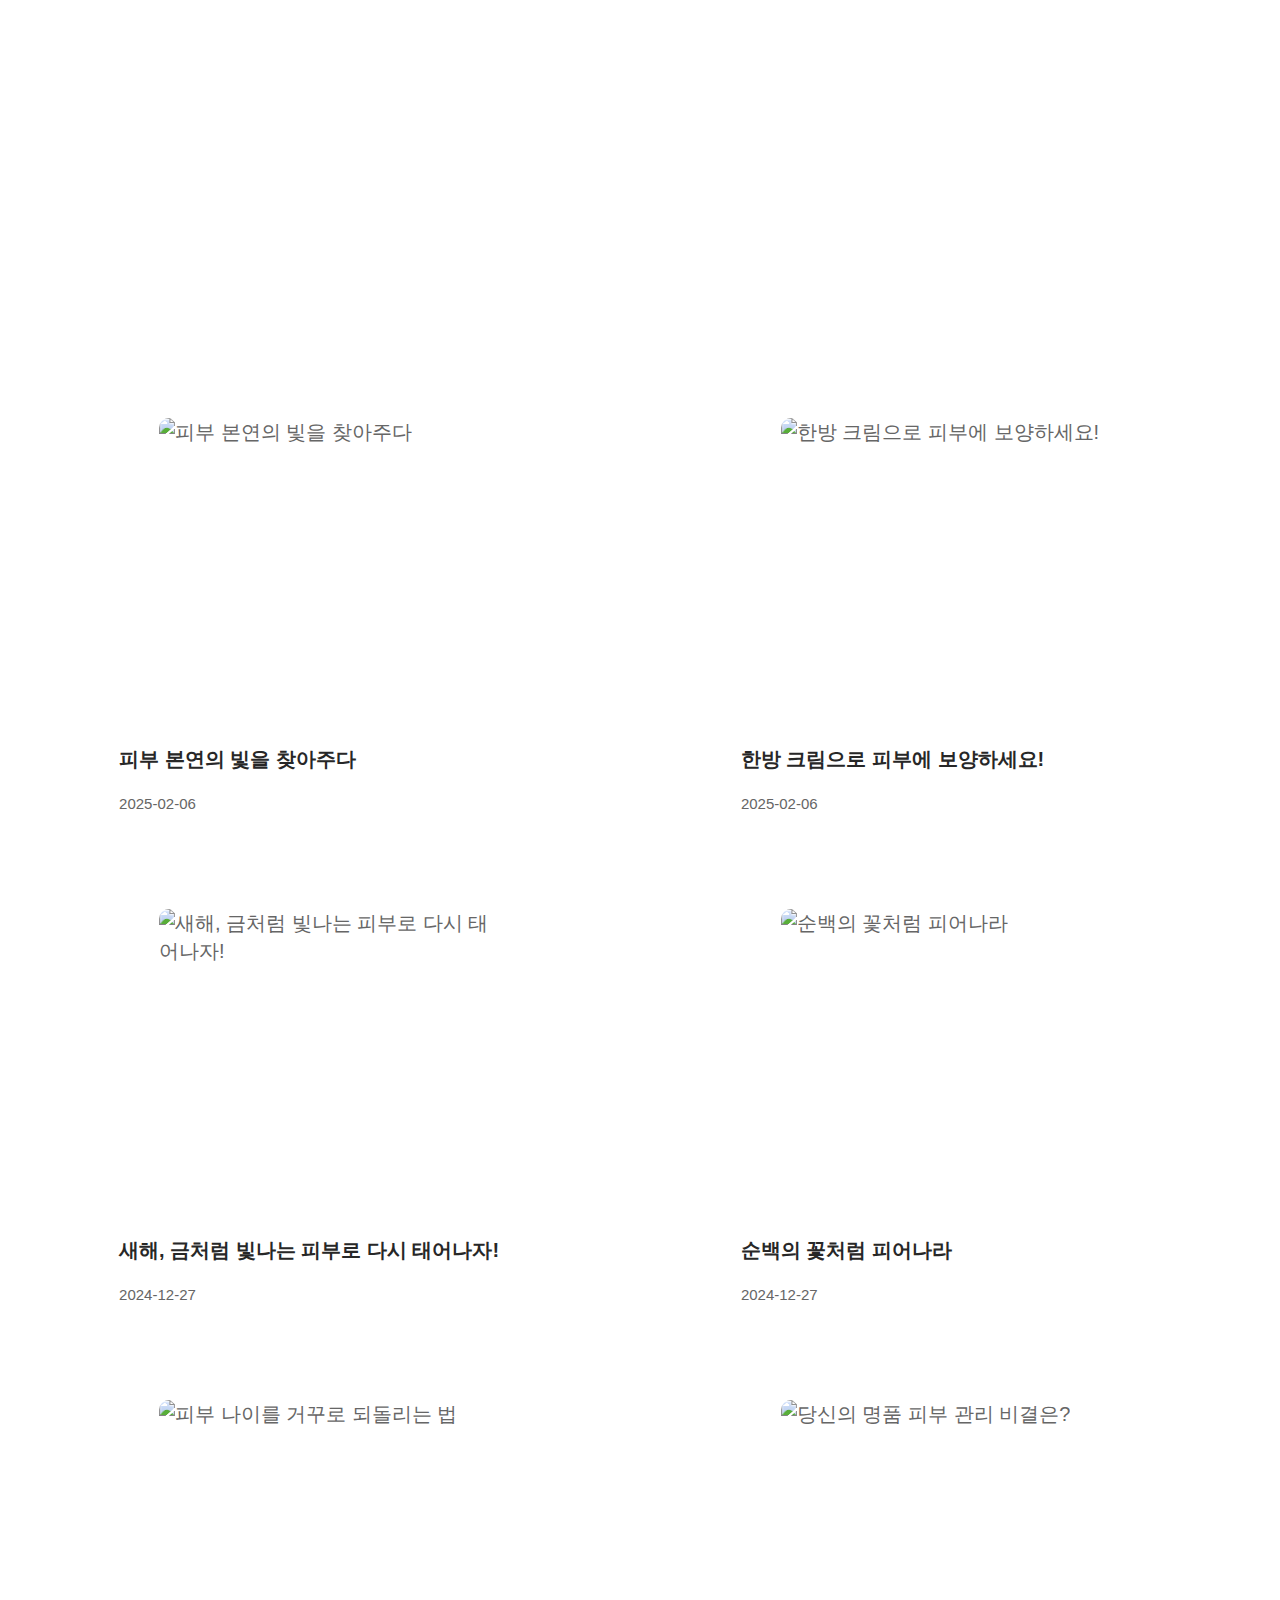
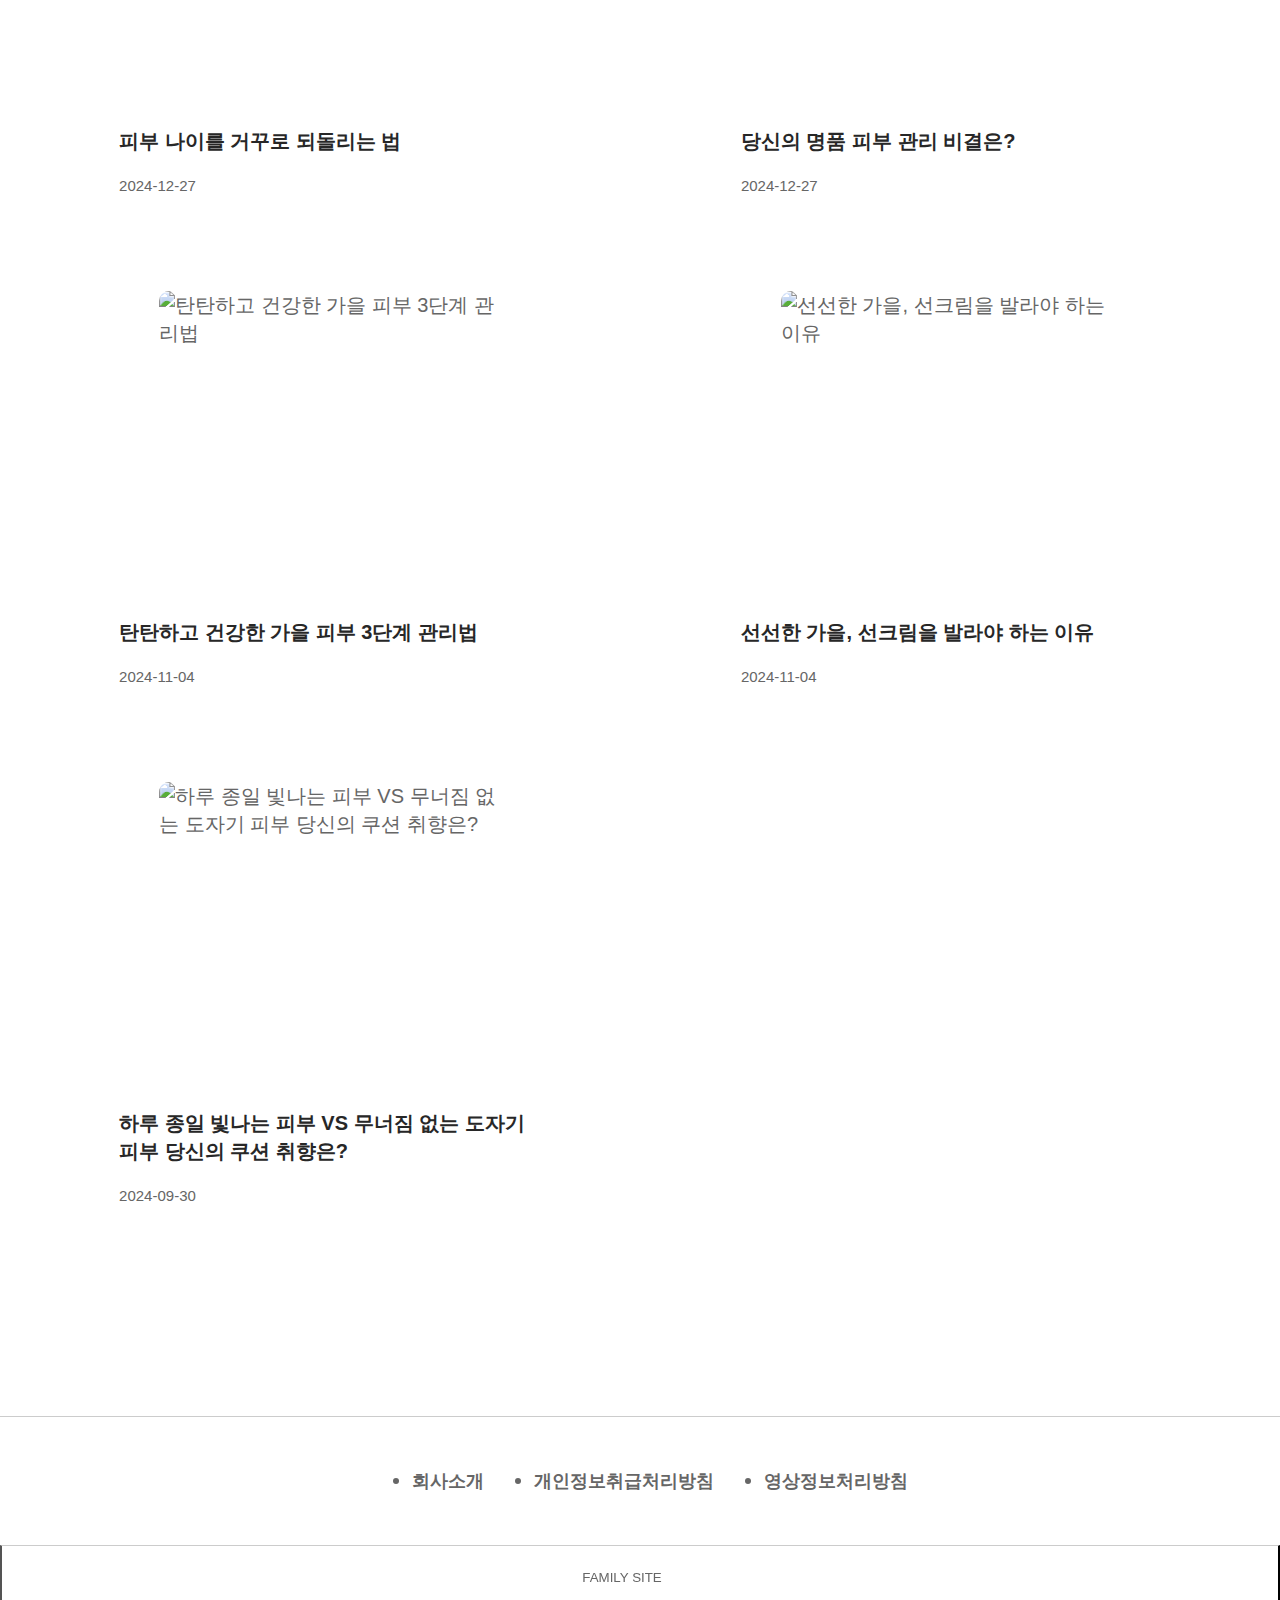
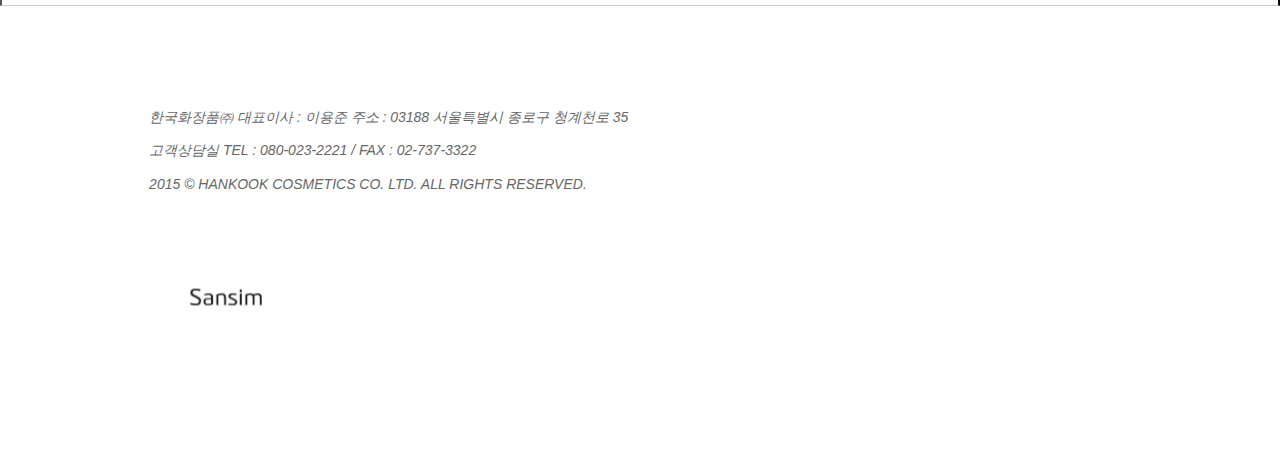
==== commit 335e1a4e: "오타수정" ====
--- a/brand.html
+++ b/brand.html
@@ -100,15 +100,52 @@
           </li>
         </ul>
         <div class="util-menu">
-          <button class="util-con btn-mode">KOR</button>
-          <a href="brandstory.html" class="util-con btn-menu"
-            ><i class="hidden">메뉴</i
+          <button class="btn-language">KOR</button>
+          <button class="btn-menu">
+            <i class="hidden">메뉴</i
             ><span class="menu-bar"
               ><span class="bar1"></span><span class="bar2"></span
-              ><span class="bar3"></span></span
-          ></a>
+              ><span class="bar3"></span
+            ></span>
+          </button>
         </div>
       </nav>
+
+      <div class="mobile-menu">
+        <button class="btn-close">
+          <i class="hidden">닫기</i
+          ><span class="close-bar"
+            ><span class="bar1"></span><span class="bar2"></span
+          ></span>
+        </button>
+        <ul class="mobile-gnb">
+          <li>
+            <a href="products.html">PRODUCTS</a>
+            <ul class="mobile-submenu">
+              <li><a href="products.html#products">PRODUCTS</a></li>
+            </ul>
+          </li>
+          <li>
+            <a href="brand.html">BRAND</a>
+            <ul class="mobile-submenu">
+              <li><a href="brand.html#tip">BRAND</a></li>
+              <li><a href="brand.html#event">BEAUTY TALK</a></li>
+            </ul>
+          </li>
+          <li>
+            <a href="store.html">STORE</a>
+            <ul class="mobile-submenu">
+              <li><a href="store.html#map">STORE</a></li>
+            </ul>
+          </li>
+          <li>
+            <a href="notice.html">CUSTOMER</a>
+            <ul class="mobile-submenu">
+              <li><a href="notice.html#notice">FAQ</a></li>
+            </ul>
+          </li>
+        </ul>
+      </div>
     </header>
 
     <main id="main">
@@ -139,7 +176,7 @@
             <li data-aos="fade-up" data-aos-delay="650">
               <strong>금단의 미 ‘산삼’</strong>
               <p>
-                산삼을 예부터 신비로운 영초였습니다. 이 신비의 풀은 모든 생명의
+                산삼은 예부터 신비로운 영초였습니다. 이 신비의 풀은 모든 생명의
                 염원이자 갈망이었습니다.
               </p>
             </li>
